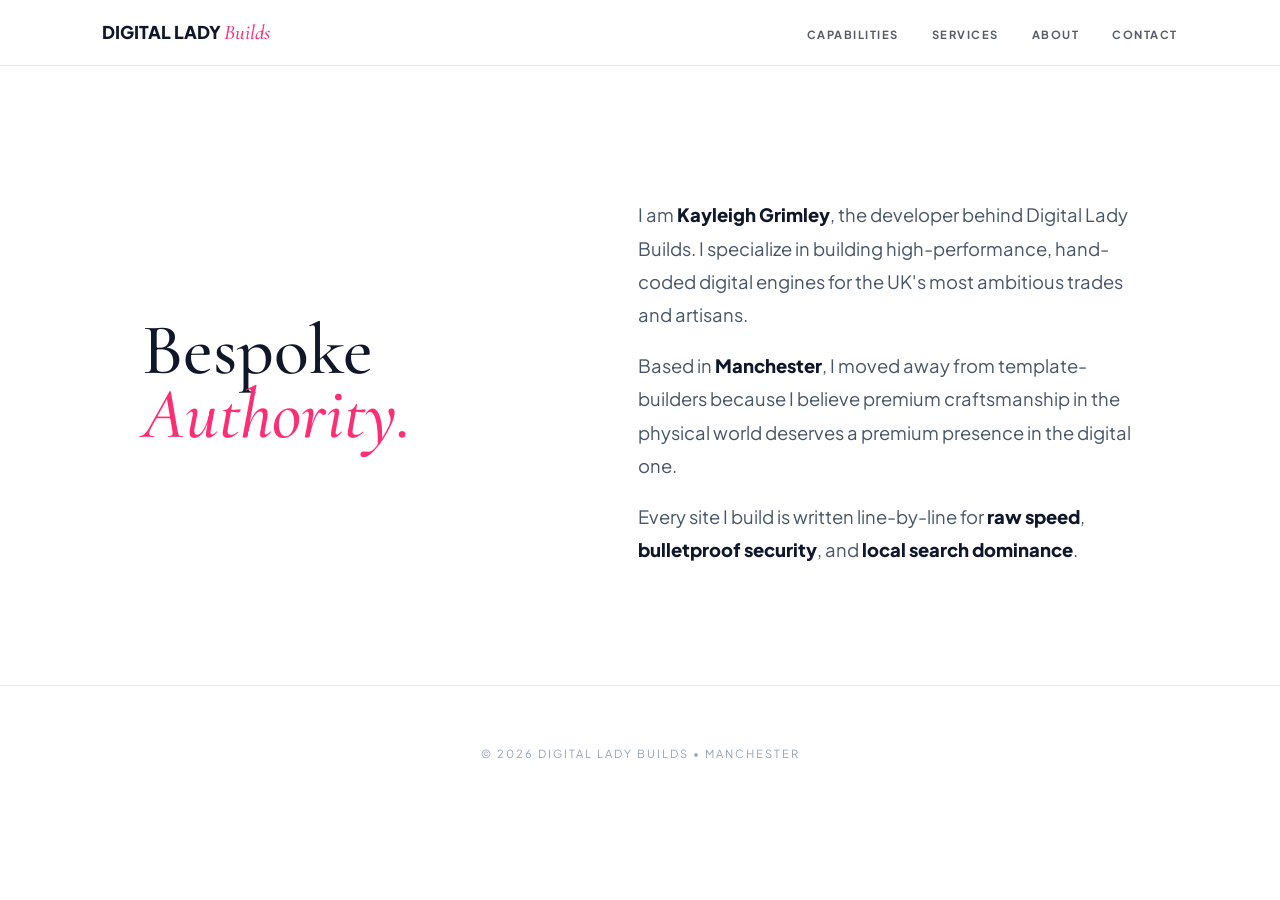
==== about.html @ b0475096 "Add files via upload" ====
<!DOCTYPE html>
<html lang="en-GB">
<head>
    <meta charset="UTF-8">
    <meta name="viewport" content="width=device-width, initial-scale=1.0">
    <title>About | Digital Lady Builds</title>
    <link href="https://fonts.googleapis.com/css2?family=Plus+Jakarta+Sans:wght@400;700;800&family=Cormorant+Garamond:ital,wght@0,500;1,500&display=swap" rel="stylesheet">
    <style>
        :root { --pink: #ff2d75; --slate: #0f172a; --border: rgba(15, 23, 42, 0.08); --white: #ffffff; }
        * { box-sizing: border-box; transition: all 0.3s ease; }
        body { background: var(--white); color: var(--slate); font-family: 'Plus Jakarta Sans', sans-serif; margin: 0; padding-top: 80px; }
        
        nav { display: flex; justify-content: space-between; padding: 20px 8%; align-items: center; position: fixed; width: 100%; top: 0; z-index: 1000; background: rgba(255, 255, 255, 0.95); backdrop-filter: blur(10px); border-bottom: 1px solid var(--border); }
        .logo { font-weight: 800; font-size: 1.1rem; text-decoration: none; color: var(--slate); text-transform: uppercase; }
        .logo span { color: var(--pink); font-family: 'Cormorant Garamond', serif; text-transform: none; font-style: italic; font-weight: 500; font-size: 1.3rem; }
        .nav-links a { color: var(--slate); text-decoration: none; font-size: 0.7rem; font-weight: 700; margin-left: 30px; text-transform: uppercase; letter-spacing: 1.5px; opacity: 0.7; }
        .nav-links a:hover { opacity: 1; color: var(--pink); }

        .container { padding: 100px 8%; max-width: 1200px; margin: 0 auto; display: grid; grid-template-columns: 1fr 1.2fr; gap: 80px; align-items: center; }
        h1 { font-family: 'Cormorant Garamond', serif; font-size: 4.5rem; line-height: 0.9; margin: 0; font-weight: 500; }
        h1 span { color: var(--pink); font-style: italic; }
        
        .bio { font-size: 1.15rem; line-height: 1.8; color: #475569; }
        .bio strong { color: var(--slate); font-weight: 800; }
        
        footer { padding: 60px 8%; border-top: 1px solid var(--border); text-align: center; font-size: 0.7rem; color: #94a3b8; text-transform: uppercase; letter-spacing: 2px; }
        @media (max-width: 900px) { .container { grid-template-columns: 1fr; text-align: center; } }
    </style>
</head>
<body>
    <nav>
        <a href="index.html" class="logo">DIGITAL LADY <span>Builds</span></a>
        <div class="nav-links">
            <a href="work.html">Capabilities</a>
            <a href="services.html">Services</a>
            <a href="about.html">About</a>
            <a href="contact.html">Contact</a>
        </div>
    </nav>

    <div class="container">
        <h1>Bespoke <span>Authority.</span></h1>
        <div class="bio">
            <p>I am <strong>Kayleigh Grimley</strong>, the developer behind Digital Lady Builds. I specialize in building high-performance, hand-coded digital engines for the UK's most ambitious trades and artisans.</p>
            <p>Based in <strong>Manchester</strong>, I moved away from template-builders because I believe premium craftsmanship in the physical world deserves a premium presence in the digital one.</p>
            <p>Every site I build is written line-by-line for <strong>raw speed</strong>, <strong>bulletproof security</strong>, and <strong>local search dominance</strong>.</p>
        </div>
    </div>

    <footer>© 2026 Digital Lady Builds • Manchester</footer>
</body>
</html>
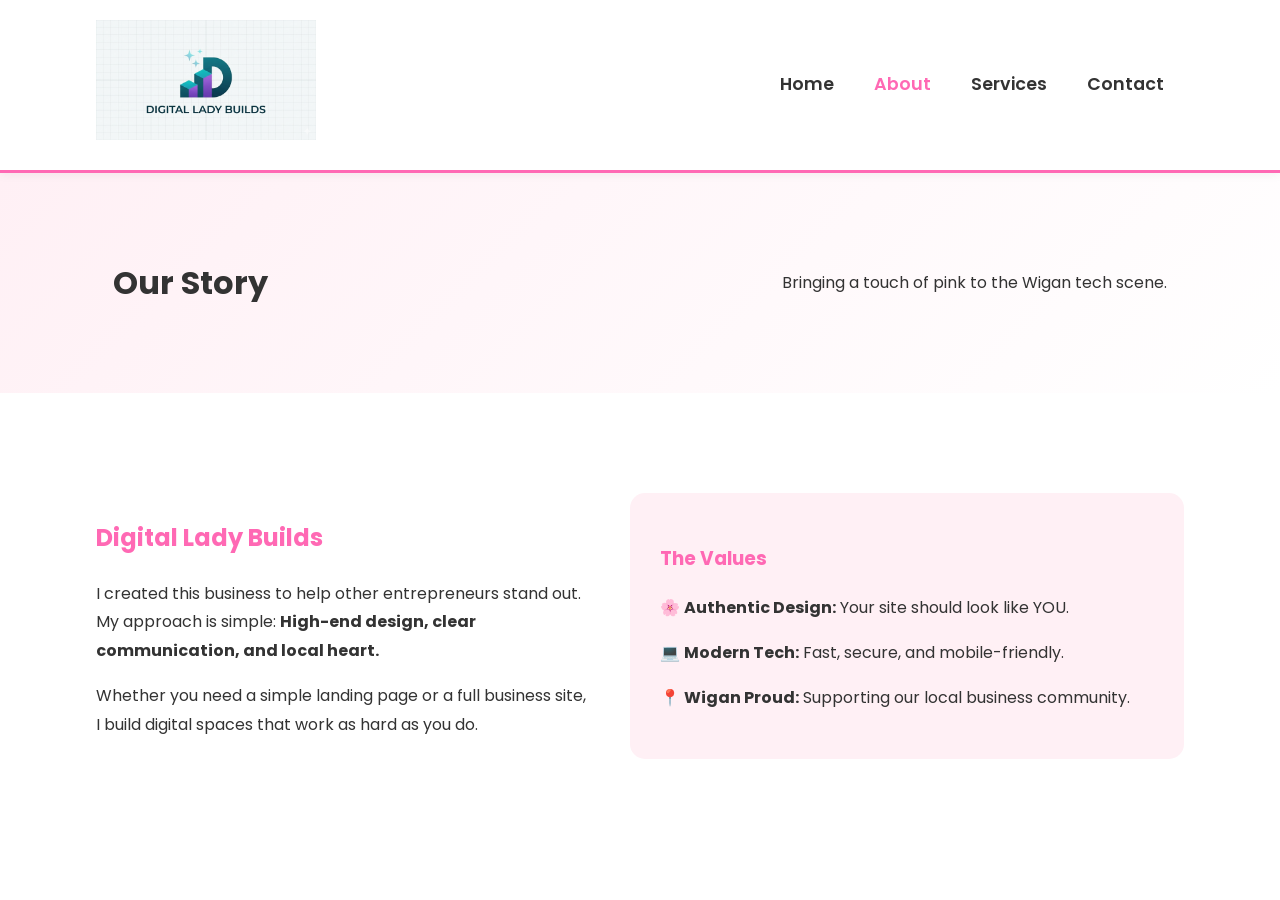
==== commit a248932d: "Update about.html" ====
--- a/about.html
+++ b/about.html
@@ -1,52 +1,58 @@
 <!DOCTYPE html>
-<html lang="en-GB">
+<html lang="en">
 <head>
+    <script async src="https://www.googletagmanager.com/gtag/js?id=G-2V8Q2BR1KK"></script>
+    <script>
+      window.dataLayer = window.dataLayer || [];
+      function gtag(){dataLayer.push(arguments);}
+      gtag('js', new Date());
+      gtag('config', 'G-2V8Q2BR1KK');
+    </script>
+
     <meta charset="UTF-8">
     <meta name="viewport" content="width=device-width, initial-scale=1.0">
     <title>About | Digital Lady Builds</title>
-    <link href="https://fonts.googleapis.com/css2?family=Plus+Jakarta+Sans:wght@400;700;800&family=Cormorant+Garamond:ital,wght@0,500;1,500&display=swap" rel="stylesheet">
-    <style>
-        :root { --pink: #ff2d75; --slate: #0f172a; --border: rgba(15, 23, 42, 0.08); --white: #ffffff; }
-        * { box-sizing: border-box; transition: all 0.3s ease; }
-        body { background: var(--white); color: var(--slate); font-family: 'Plus Jakarta Sans', sans-serif; margin: 0; padding-top: 80px; }
-        
-        nav { display: flex; justify-content: space-between; padding: 20px 8%; align-items: center; position: fixed; width: 100%; top: 0; z-index: 1000; background: rgba(255, 255, 255, 0.95); backdrop-filter: blur(10px); border-bottom: 1px solid var(--border); }
-        .logo { font-weight: 800; font-size: 1.1rem; text-decoration: none; color: var(--slate); text-transform: uppercase; }
-        .logo span { color: var(--pink); font-family: 'Cormorant Garamond', serif; text-transform: none; font-style: italic; font-weight: 500; font-size: 1.3rem; }
-        .nav-links a { color: var(--slate); text-decoration: none; font-size: 0.7rem; font-weight: 700; margin-left: 30px; text-transform: uppercase; letter-spacing: 1.5px; opacity: 0.7; }
-        .nav-links a:hover { opacity: 1; color: var(--pink); }
-
-        .container { padding: 100px 8%; max-width: 1200px; margin: 0 auto; display: grid; grid-template-columns: 1fr 1.2fr; gap: 80px; align-items: center; }
-        h1 { font-family: 'Cormorant Garamond', serif; font-size: 4.5rem; line-height: 0.9; margin: 0; font-weight: 500; }
-        h1 span { color: var(--pink); font-style: italic; }
-        
-        .bio { font-size: 1.15rem; line-height: 1.8; color: #475569; }
-        .bio strong { color: var(--slate); font-weight: 800; }
-        
-        footer { padding: 60px 8%; border-top: 1px solid var(--border); text-align: center; font-size: 0.7rem; color: #94a3b8; text-transform: uppercase; letter-spacing: 2px; }
-        @media (max-width: 900px) { .container { grid-template-columns: 1fr; text-align: center; } }
-    </style>
+    <link rel="stylesheet" href="style.css">
 </head>
 <body>
-    <nav>
-        <a href="index.html" class="logo">DIGITAL LADY <span>Builds</span></a>
-        <div class="nav-links">
-            <a href="work.html">Capabilities</a>
-            <a href="services.html">Services</a>
-            <a href="about.html">About</a>
-            <a href="contact.html">Contact</a>
+
+    <nav class="navbar">
+        <div class="container">
+            <a href="index.html">
+                <img src="Gemini_Generated_Image_7gjpl47gjpl47gjp.png" alt="Logo" class="logo-img">
+            </a>
+            <ul class="nav-links">
+                <li><a href="index.html">Home</a></li>
+                <li><a href="about.html" style="color: #ff69b4;">About</a></li>
+                <li><a href="services.html">Services</a></li>
+                <li><a href="contact.html">Contact</a></li>
+            </ul>
         </div>
     </nav>
 
-    <div class="container">
-        <h1>Bespoke <span>Authority.</span></h1>
-        <div class="bio">
-            <p>I am <strong>Kayleigh Grimley</strong>, the developer behind Digital Lady Builds. I specialize in building high-performance, hand-coded digital engines for the UK's most ambitious trades and artisans.</p>
-            <p>Based in <strong>Manchester</strong>, I moved away from template-builders because I believe premium craftsmanship in the physical world deserves a premium presence in the digital one.</p>
-            <p>Every site I build is written line-by-line for <strong>raw speed</strong>, <strong>bulletproof security</strong>, and <strong>local search dominance</strong>.</p>
+    <header class="hero" style="padding: 60px 20px;">
+        <div class="container">
+            <h1>Our Story</h1>
+            <p>Bringing a touch of pink to the Wigan tech scene.</p>
         </div>
-    </div>
+    </header>
 
-    <footer>© 2026 Digital Lady Builds • Manchester</footer>
+    <section class="section">
+        <div class="container" style="display: flex; flex-wrap: wrap; gap: 40px;">
+            <div style="flex: 1; min-width: 300px;">
+                <h2 style="color: #ff69b4;">Digital Lady Builds</h2>
+                <p>I created this business to help other entrepreneurs stand out. My approach is simple: <strong>High-end design, clear communication, and local heart.</strong></p>
+                <p>Whether you need a simple landing page or a full business site, I build digital spaces that work as hard as you do.</p>
+            </div>
+            
+            <div style="flex: 1; min-width: 300px; background: #fff0f5; padding: 30px; border-radius: 15px;">
+                <h3 style="color: #ff69b4;">The Values</h3>
+                <p>🌸 <strong>Authentic Design:</strong> Your site should look like YOU.</p>
+                <p>💻 <strong>Modern Tech:</strong> Fast, secure, and mobile-friendly.</p>
+                <p>📍 <strong>Wigan Proud:</strong> Supporting our local business community.</p>
+            </div>
+        </div>
+    </section>
+
 </body>
-</html>+</html>
--- a/style.css
+++ b/style.css
@@ -0,0 +1,103 @@
+@import url('https://fonts.googleapis.com/css2?family=Poppins:wght@300;400;600&display=swap');
+
+body {
+    font-family: 'Poppins', sans-serif;
+    margin: 0;
+    padding: 0;
+    background-color: #ffffff;
+    color: #333;
+    line-height: 1.8;
+}
+
+/* Navbar - Bigger Logo Support */
+.navbar {
+    background: #ffffff;
+    padding: 20px 0;
+    border-bottom: 3px solid #ff69b4;
+    position: sticky;
+    top: 0;
+    z-index: 1000;
+    box-shadow: 0 2px 10px rgba(0,0,0,0.05);
+}
+
+.container {
+    width: 85%;
+    margin: auto;
+    display: flex;
+    justify-content: space-between;
+    align-items: center;
+}
+
+/* LOGO SIZE INCREASED HERE */
+.logo-img {
+    height: 120px; /* Doubled the size */
+    width: auto;
+    transition: transform 0.3s ease;
+}
+
+.logo-img:hover {
+    transform: scale(1.05);
+}
+
+.nav-links {
+    list-style: none;
+    display: flex;
+}
+
+.nav-links li {
+    padding: 0 20px;
+}
+
+.nav-links a {
+    color: #333;
+    text-decoration: none;
+    font-weight: 600;
+    font-size: 1.1rem;
+}
+
+.nav-links a:hover {
+    color: #ff69b4;
+}
+
+/* Hero & Sections */
+.hero {
+    background: linear-gradient(135deg, #fff0f5 0%, #ffffff 100%);
+    padding: 150px 20px;
+    text-align: center;
+}
+
+.section {
+    padding: 100px 0;
+}
+
+.section-title {
+    text-align: center;
+    color: #ff69b4;
+    font-size: 42px;
+    margin-bottom: 50px;
+}
+
+.card {
+    background: #fff;
+    padding: 40px;
+    border-radius: 20px;
+    box-shadow: 0 15px 40px rgba(255, 105, 180, 0.1);
+    text-align: center;
+    border: 1px solid #fff0f5;
+    transition: 0.3s;
+}
+
+.card:hover {
+    transform: translateY(-10px);
+}
+
+.btn {
+    background: #ff69b4;
+    color: #fff;
+    padding: 18px 40px;
+    text-decoration: none;
+    border-radius: 50px;
+    font-weight: bold;
+    display: inline-block;
+    box-shadow: 0 4px 15px rgba(255, 105, 180, 0.4);
+}
